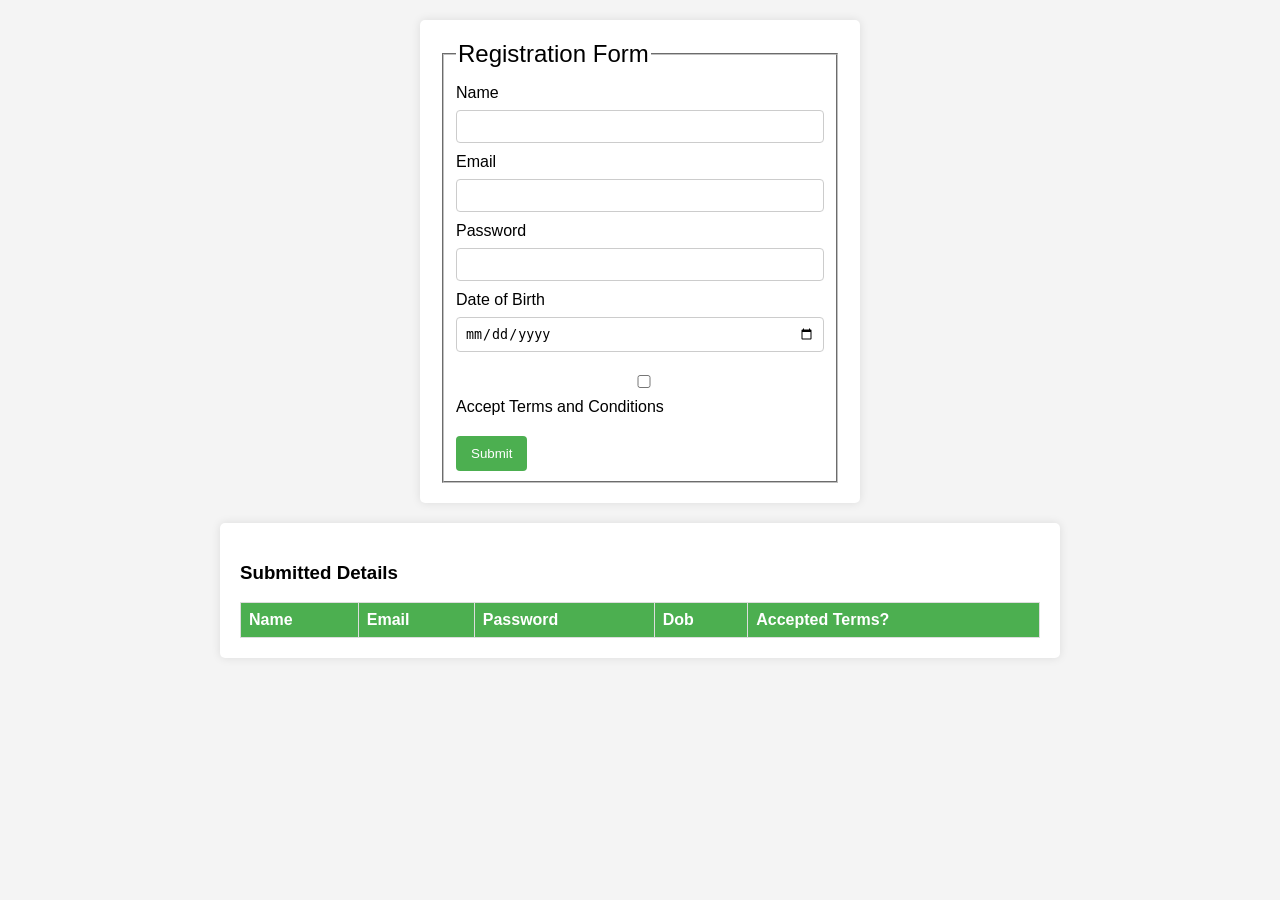
==== index.html @ ddbf03c7 "Add files via upload" ====
<!DOCTYPE html>
<html lang="en">

<head>
    <meta charset="UTF-8">
    <meta name="viewport" content="width=device-width, initial-scale=1.0">
    <link rel="stylesheet" href="style.css">
    <title>Registration Form</title>
</head>

<body>
    <form id="user-form">
        <fieldset>
            <legend>Registration Form</legend>
            <div>
                <label for="name">Name</label>
                <input type="text" name="name" id="name" required>
            </div>
            <div>
                <label for="email">Email</label>
                <input type="email" name="email" id="email" required>
            </div>
            <div>
                <label for="password">Password</label>
                <input type="password" name="password" id="password">
            </div>
            <div>
                <label for="dob">Date of Birth</label>
                <input type="date" name="dob" id="dob" required>
            </div>
            <div class="checkbox">
                <input type="checkbox" name="agree" id="agree">
                <label for="agree">Accept Terms and Conditions</label>
            </div>
            <button type="submit" id="submit">Submit</button>
        </fieldset>
    </form>

    <div class="userinfo">
        <h3>Submitted Details</h3>           
            <div id="userinfo"></div>
    </div>

    <script src="index.js"></script>
</body>

</html>
---- style.css ----
body {
    font-family: Arial, sans-serif;
    margin: 0;
    padding: 0;
    background-color: #f4f4f4;
  }
  
  .container {
    margin-bottom: 15px;
  }
  
  form {
    max-width: 400px;
    margin: 20px auto;
    background: #fff;
    padding: 20px;
    border-radius: 5px;
    box-shadow: 0 0 10px rgba(0, 0, 0, 0.1);
  }
  
  legend {
    font-size: 1.5em;
    margin-bottom: 10px;
  }
  
  label {
    display: block;
    margin-bottom: 8px;
  }
  
  input {
    width: 100%;
    padding: 8px;
    margin-bottom: 10px;
    box-sizing: border-box;
    border: 1px solid #ccc;
    border-radius: 4px;
  }
  
  .checkbox {
    margin-top: 10px;
    margin-bottom: 20px;
  }
  
  button {
    background-color: #4caf50;
    color: #fff;
    padding: 10px 15px;
    border: none;
    border-radius: 4px;
    cursor: pointer;
  }
  
  button:hover {
    background-color: #45a049;
  }
  
  .userinfo {
    max-width: 800px;
    margin: 20px auto;
    background: #fff;
    padding: 20px;
    border-radius: 5px;
    box-shadow: 0 0 10px rgba(0, 0, 0, 0.1);
  }
  
  table {
    width: 100%;
    border-collapse: collapse;
    margin-top: 15px;
  }
  
  th, td {
    border: 1px solid #ddd;
    padding: 8px;
    text-align: left;
  }
  
  th {
    background-color: #4caf50;
    color: white;
  }
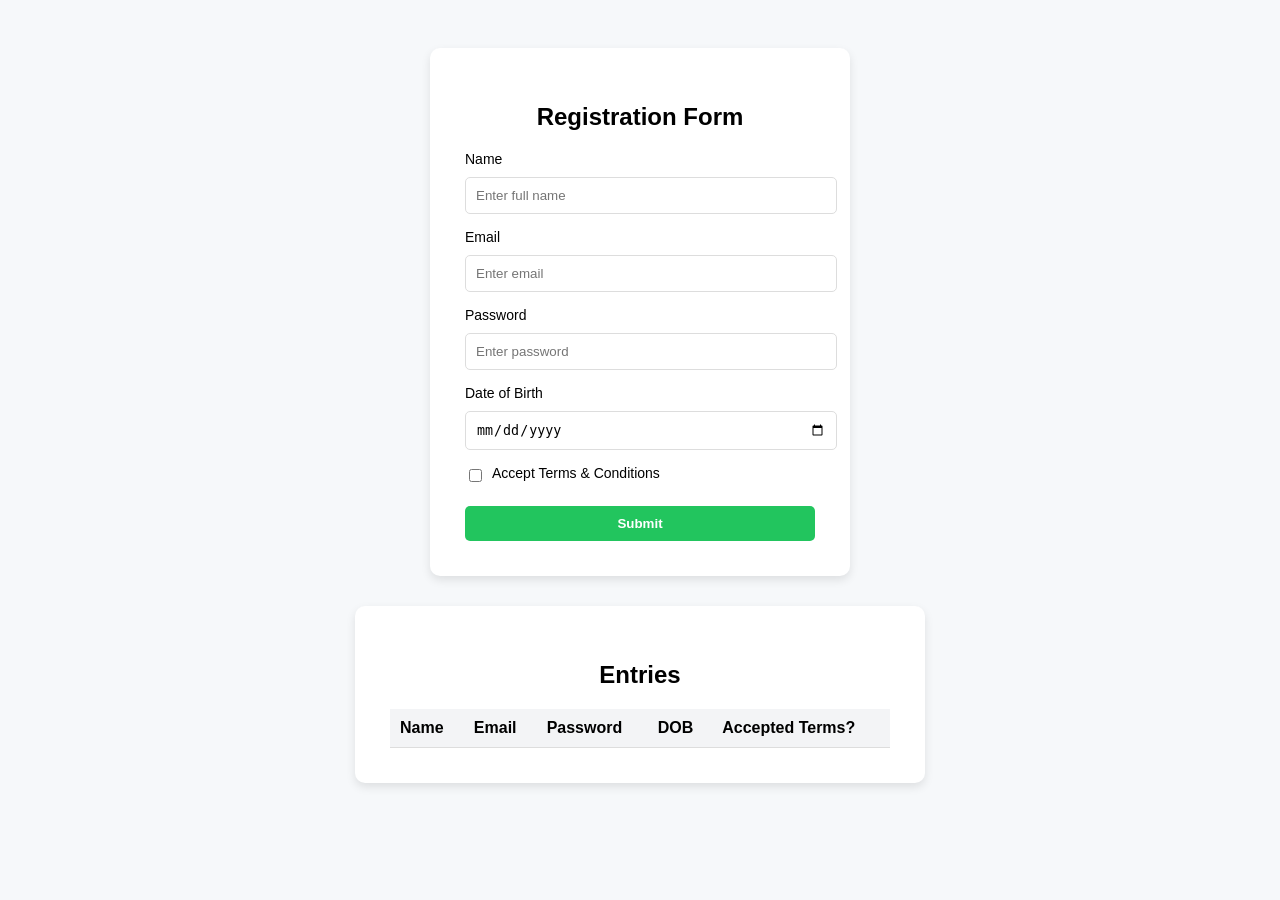
==== commit e2dcdae2: "Update index.html" ====
--- a/index.html
+++ b/index.html
@@ -1,47 +1,151 @@
 <!DOCTYPE html>
 <html lang="en">
+<head>
+  <meta charset="UTF-8">
+  <title>Registration Form</title>
+  <style>
+    body {
+      font-family: Arial, sans-serif;
+      background-color: #f6f8fa;
+      padding: 40px;
+      display: flex;
+      flex-direction: column;
+      align-items: center;
+    }
+    .form-container {
+      background: white;
+      padding: 35px;
+      border-radius: 10px;
+      box-shadow: 0 4px 10px rgba(0, 0, 0, 0.1);
+      width: 350px;
+      margin-bottom: 30px;
+    }
+    .entries-container {
+      background: white;
+      padding: 35px;
+      border-radius: 10px;
+      box-shadow: 0 4px 10px rgba(0, 0, 0, 0.1);
+      width: 500px;
+      margin-bottom: 30px;
+    }
+    h2 {
+      text-align: center;
+      margin-bottom: 20px;
+    }
+    input[type="text"], input[type="email"], input[type="password"], input[type="date"] {
+      width: 100%;
+      padding: 10px;
+      margin-top: 5px;
+      margin-bottom: 15px;
+      border: 1px solid #ddd;
+      border-radius: 5px;
+    }
+    label {
+      display: block;
+      font-size: 14px;
+      margin-bottom: 5px;
+    }
+    .checkbox-container {
+      display: flex;
+      align-items: center;
+      margin-bottom: 20px;
+    }
+    .checkbox-container input {
+      margin-right: 10px;
+    }
+    .submit-btn {
+      background-color: #22c55e;
+      color: white;
+      border: none;
+      padding: 10px 15px;
+      border-radius: 5px;
+      cursor: pointer;
+      width: 100%;
+      font-weight: bold;
+    }
+    table {
+      width: 100%;
+      border-collapse: collapse;
+    }
+    th, td {
+      padding: 10px;
+      text-align: left;
+      border-bottom: 1px solid #ddd;
+    }
+    th {
+      background-color: #f3f4f6;
+    }
+  </style>
+</head>
+<body>
 
-<head>
-    <meta charset="UTF-8">
-    <meta name="viewport" content="width=device-width, initial-scale=1.0">
-    <link rel="stylesheet" href="style.css">
-    <title>Registration Form</title>
-</head>
+  <div class="form-container">
+    <h2>Registration Form</h2>
+    <form id="registrationForm">
+      <label>Name</label>
+      <input type="text" id="name" required placeholder="Enter full name">
 
-<body>
-    <form id="user-form">
-        <fieldset>
-            <legend>Registration Form</legend>
-            <div>
-                <label for="name">Name</label>
-                <input type="text" name="name" id="name" required>
-            </div>
-            <div>
-                <label for="email">Email</label>
-                <input type="email" name="email" id="email" required>
-            </div>
-            <div>
-                <label for="password">Password</label>
-                <input type="password" name="password" id="password">
-            </div>
-            <div>
-                <label for="dob">Date of Birth</label>
-                <input type="date" name="dob" id="dob" required>
-            </div>
-            <div class="checkbox">
-                <input type="checkbox" name="agree" id="agree">
-                <label for="agree">Accept Terms and Conditions</label>
-            </div>
-            <button type="submit" id="submit">Submit</button>
-        </fieldset>
+      <label>Email</label>
+      <input type="email" id="email" required placeholder="Enter email">
+
+      <label>Password</label>
+      <input type="password" id="password" required placeholder="Enter password">
+
+      <label>Date of Birth</label>
+      <input type="date" id="dob" required>
+
+      <div class="checkbox-container">
+        <input type="checkbox" id="terms">
+        <label for="terms">Accept Terms & Conditions</label>
+      </div>
+
+      <button type="submit" class="submit-btn">Submit</button>
     </form>
+  </div>
 
-    <div class="userinfo">
-        <h3>Submitted Details</h3>           
-            <div id="userinfo"></div>
-    </div>
+  <div class="entries-container">
+    <h2>Entries</h2>
+    <table id="entriesTable">
+      <thead>
+        <tr>
+          <th>Name</th>
+          <th>Email</th>
+          <th>Password</th>
+          <th>DOB</th>
+          <th>Accepted Terms?</th>
+        </tr>
+      </thead>
+      <tbody>
+      </tbody>
+    </table>
+  </div>
 
-    <script src="index.js"></script>
+  <script>
+    const form = document.getElementById('registrationForm');
+    const table = document.getElementById('entriesTable').getElementsByTagName('tbody')[0];
+
+    form.addEventListener('submit', function(e) {
+      e.preventDefault();
+
+      const name = document.getElementById('name').value;
+      const email = document.getElementById('email').value;
+      const password = document.getElementById('password').value;
+      const dob = document.getElementById('dob').value;
+      const terms = document.getElementById('terms').checked ? "Yes" : "No";
+
+      const newRow = table.insertRow();
+
+      newRow.innerHTML = `
+        <td>${name}</td>
+        <td>${email}</td>
+        <td>${password}</td>
+        <td>${dob}</td>
+        <td>${terms}</td>
+      `;
+
+      form.reset();
+    });
+  </script>
+
 </body>
-
 </html>
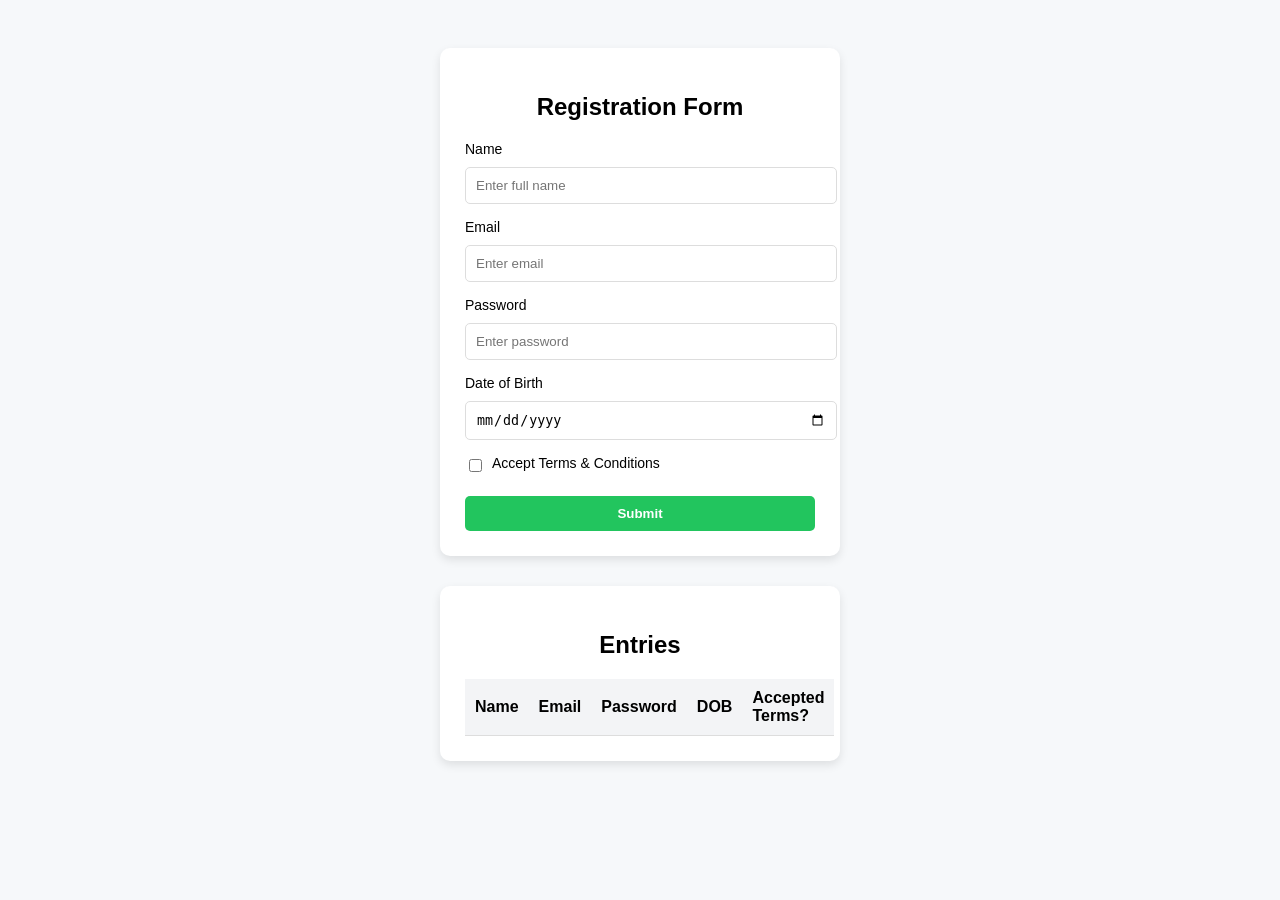
==== commit 3c2caa5f: "Update index.html" ====
--- a/index.html
+++ b/index.html
@@ -12,20 +12,12 @@
       flex-direction: column;
       align-items: center;
     }
-    .form-container {
+    .form-container, .entries-container {
       background: white;
-      padding: 35px;
+      padding: 25px;
       border-radius: 10px;
       box-shadow: 0 4px 10px rgba(0, 0, 0, 0.1);
       width: 350px;
-      margin-bottom: 30px;
-    }
-    .entries-container {
-      background: white;
-      padding: 35px;
-      border-radius: 10px;
-      box-shadow: 0 4px 10px rgba(0, 0, 0, 0.1);
-      width: 500px;
       margin-bottom: 30px;
     }
     h2 {
@@ -116,36 +108,11 @@
         </tr>
       </thead>
       <tbody>
+        <!-- Entries will be populated here -->
       </tbody>
     </table>
   </div>
 
-  <script>
-    const form = document.getElementById('registrationForm');
-    const table = document.getElementById('entriesTable').getElementsByTagName('tbody')[0];
-
-    form.addEventListener('submit', function(e) {
-      e.preventDefault();
-
-      const name = document.getElementById('name').value;
-      const email = document.getElementById('email').value;
-      const password = document.getElementById('password').value;
-      const dob = document.getElementById('dob').value;
-      const terms = document.getElementById('terms').checked ? "Yes" : "No";
-
-      const newRow = table.insertRow();
-
-      newRow.innerHTML = `
-        <td>${name}</td>
-        <td>${email}</td>
-        <td>${password}</td>
-        <td>${dob}</td>
-        <td>${terms}</td>
-      `;
-
-      form.reset();
-    });
-  </script>
-
+  <script src="index.js"></script>
 </body>
 </html>
